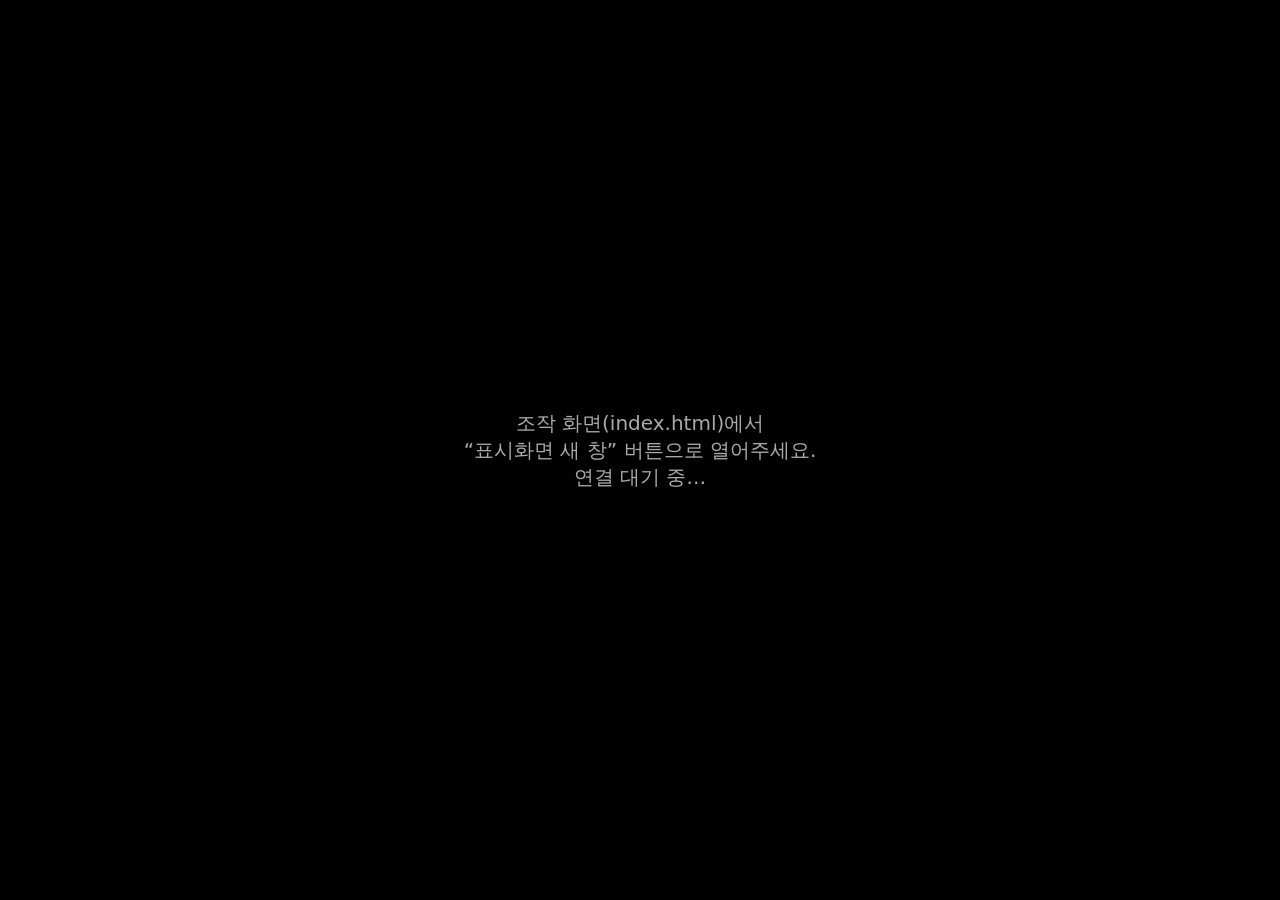
==== display.html @ 1c85a6b1 "Add files via upload" ====
<!doctype html>
<html lang="ko">
<head>
  <meta charset="utf-8">
  <meta name="viewport" content="width=device-width, initial-scale=1">
  <title>안내 화면</title>
  <link rel="stylesheet" href="css/style.css">
</head>
<body class="display-page">
  <div id="wait" class="wait">조작 화면(index.html)에서<br>“표시화면 새 창” 버튼으로 열어주세요.<br>연결 대기 중…</div>
  <div id="screen" class="screen">
    <img class="screen-img" alt="" src="">
    <div class="screen-dest"></div>
  </div>
  <script type="module" src="js/display.js"></script>
</body>
</html>
---- css/style.css ----
@font-face {
  font-family: "LcdDest";
  src: url("../assets/font/dest.ttf") format("truetype");
  font-display: block;
}

:root {
  --bg: #f4f5f7;
  --fg: #1c1f24;
  --card: #ffffff;
  --border: #d8dce2;
  --blue: #1e90ff;
  --royal: #4169e1;
  --red: #ff6a6a;
  --orange: #ff4500;
}
@media (prefers-color-scheme: dark) {
  :root {
    --bg: #14161a;
    --fg: #e8eaed;
    --card: #1e2127;
    --border: #343a44;
  }
}

* { box-sizing: border-box; }
html, body { margin: 0; height: 100%; }
body {
  background: var(--bg);
  color: var(--fg);
  font-family: "Pretendard", "Noto Sans KR", "Malgun Gothic", "Apple SD Gothic Neo", system-ui, sans-serif;
}

/* ---- 표시화면 ---- */
.screen {
  position: relative;
  width: 100%;
  aspect-ratio: 16 / 9;
  background: #000;
  overflow: hidden;
  container-type: size;
}
.screen-img {
  position: absolute;
  inset: 0;
  width: 100%;
  height: 100%;
  object-fit: fill; /* 원본처럼 화면 크기에 맞춰 늘림 */
  display: block;
}
.screen-dest {
  position: absolute;
  color: #fff;
  font-family: "LcdDest", "Malgun Gothic", sans-serif;
  font-size: calc(60 / 1080 * 100cqh);
  line-height: 1;
  white-space: nowrap;
  user-select: none;
  pointer-events: none;
}

/* ---- 조작 화면 ---- */
.app {
  max-width: 1100px;
  margin: 0 auto;
  padding: 16px;
  display: grid;
  gap: 16px;
}
.topbar {
  display: flex;
  align-items: center;
  justify-content: space-between;
  gap: 8px;
  flex-wrap: wrap;
}
.topbar h1 { font-size: 20px; margin: 0; }
.topbar .tools { display: flex; gap: 8px; flex-wrap: wrap; }

.panel {
  background: var(--card);
  border: 1px solid var(--border);
  border-radius: 12px;
  padding: 16px;
}
.panel-grid {
  display: grid;
  grid-template-columns: 1fr 1fr 1fr 1fr;
  gap: 12px;
  align-items: center;
}
.status { grid-column: 1 / 3; font-size: 18px; margin: 0; }
.status b { font-size: 22px; }
.dest { text-align: right; font-size: 20px; font-weight: 700; color: var(--blue); }

button {
  font: inherit;
  font-weight: 600;
  color: #fff;
  background: var(--blue);
  border: 0;
  border-radius: 10px;
  padding: 14px 12px;
  cursor: pointer;
  transition: filter .15s, transform .05s;
}
button:hover { filter: brightness(1.08); }
button:active { transform: scale(.98); }
button:disabled { opacity: .45; cursor: not-allowed; filter: none; }
button.royal { background: var(--royal); }
button.red { background: var(--red); }
button.stop { background: var(--orange); }
button.ghost {
  background: transparent;
  color: var(--fg);
  border: 1px solid var(--border);
  padding: 8px 12px;
  font-weight: 500;
}
.span2 { grid-column: span 2; }
.big { font-size: 20px; padding: 18px 12px; }

.hint { font-size: 13px; opacity: .75; line-height: 1.6; margin: 0; }
.hint kbd {
  border: 1px solid var(--border);
  border-bottom-width: 2px;
  border-radius: 4px;
  padding: 0 5px;
  font-size: 12px;
}
.badge {
  display: inline-block;
  font-size: 12px;
  padding: 2px 8px;
  border-radius: 999px;
  background: var(--border);
  margin-left: 6px;
}
.badge.on { background: #2ea043; color: #fff; }

@media (max-width: 640px) {
  .panel-grid { grid-template-columns: 1fr 1fr; }
  .status { grid-column: 1 / -1; }
  .dest { grid-column: 1; text-align: left; }
}

/* ---- 별도 표시화면 창 ---- */
body.display-page { background: #000; overflow: hidden; }
body.display-page .screen { width: 100vw; height: 100vh; aspect-ratio: auto; }
.wait {
  position: fixed; inset: 0;
  display: flex; align-items: center; justify-content: center;
  color: #aaa; font-size: 20px; text-align: center; padding: 24px;
  background: #000; z-index: 2;
}
.wait.hidden { display: none; }
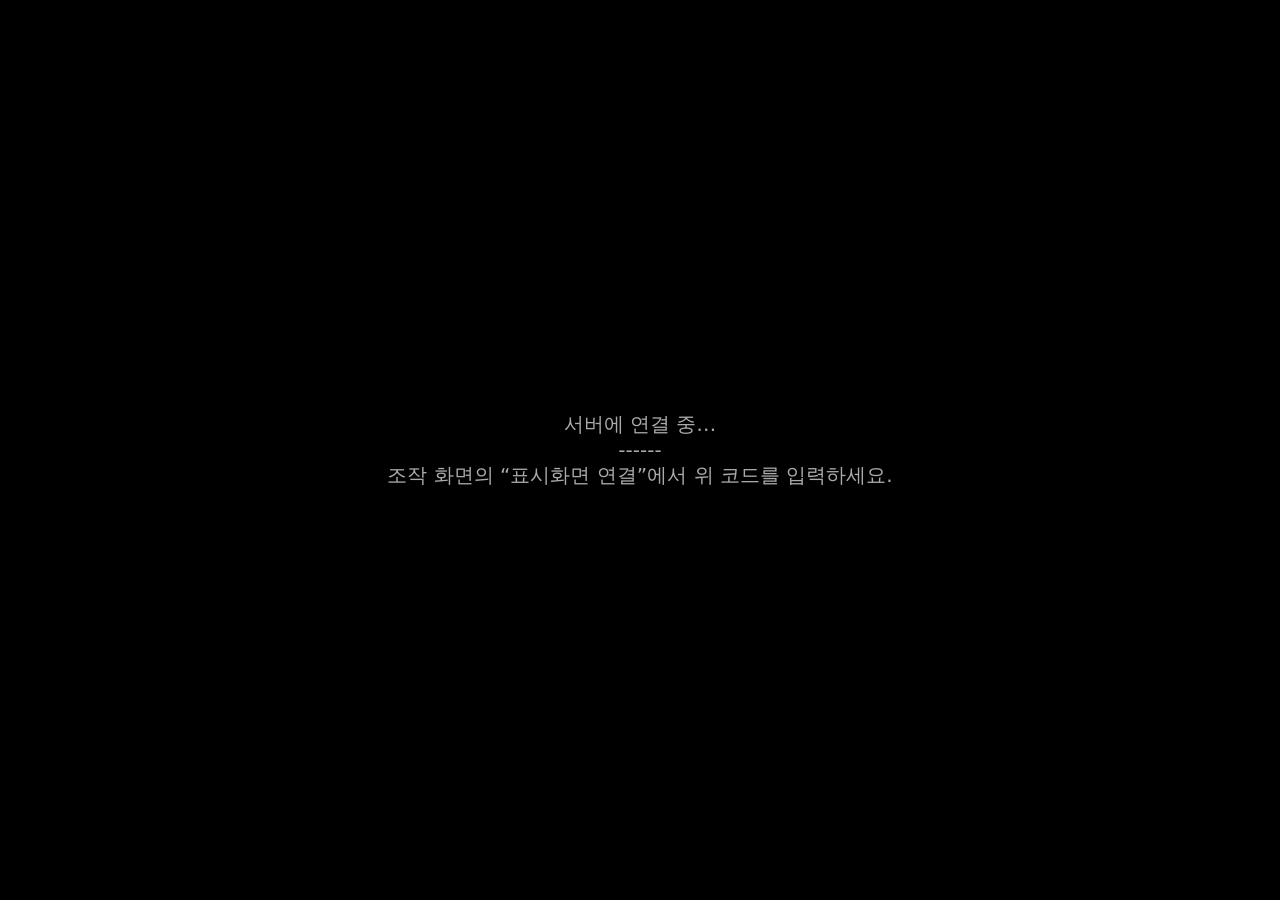
==== commit adb8b44b: "Add files via upload" ====
--- a/display.html
+++ b/display.html
@@ -7,11 +7,18 @@
   <link rel="stylesheet" href="css/style.css">
 </head>
 <body class="display-page">
-  <div id="wait" class="wait">조작 화면(index.html)에서<br>“표시화면 새 창” 버튼으로 열어주세요.<br>연결 대기 중…</div>
+  <div id="wait" class="wait">
+    <div>
+      <div id="waitMsg" class="wait-msg">서버에 연결 중…</div>
+      <div id="code" class="code">------</div>
+      <div class="wait-sub">조작 화면의 “표시화면 연결”에서 위 코드를 입력하세요.</div>
+    </div>
+  </div>
   <div id="screen" class="screen">
     <img class="screen-img" alt="" src="">
     <div class="screen-dest"></div>
   </div>
+  <script src="https://cdn.jsdelivr.net/npm/mqtt@5.10.1/dist/mqtt.min.js"></script>
   <script type="module" src="js/display.js"></script>
 </body>
 </html>
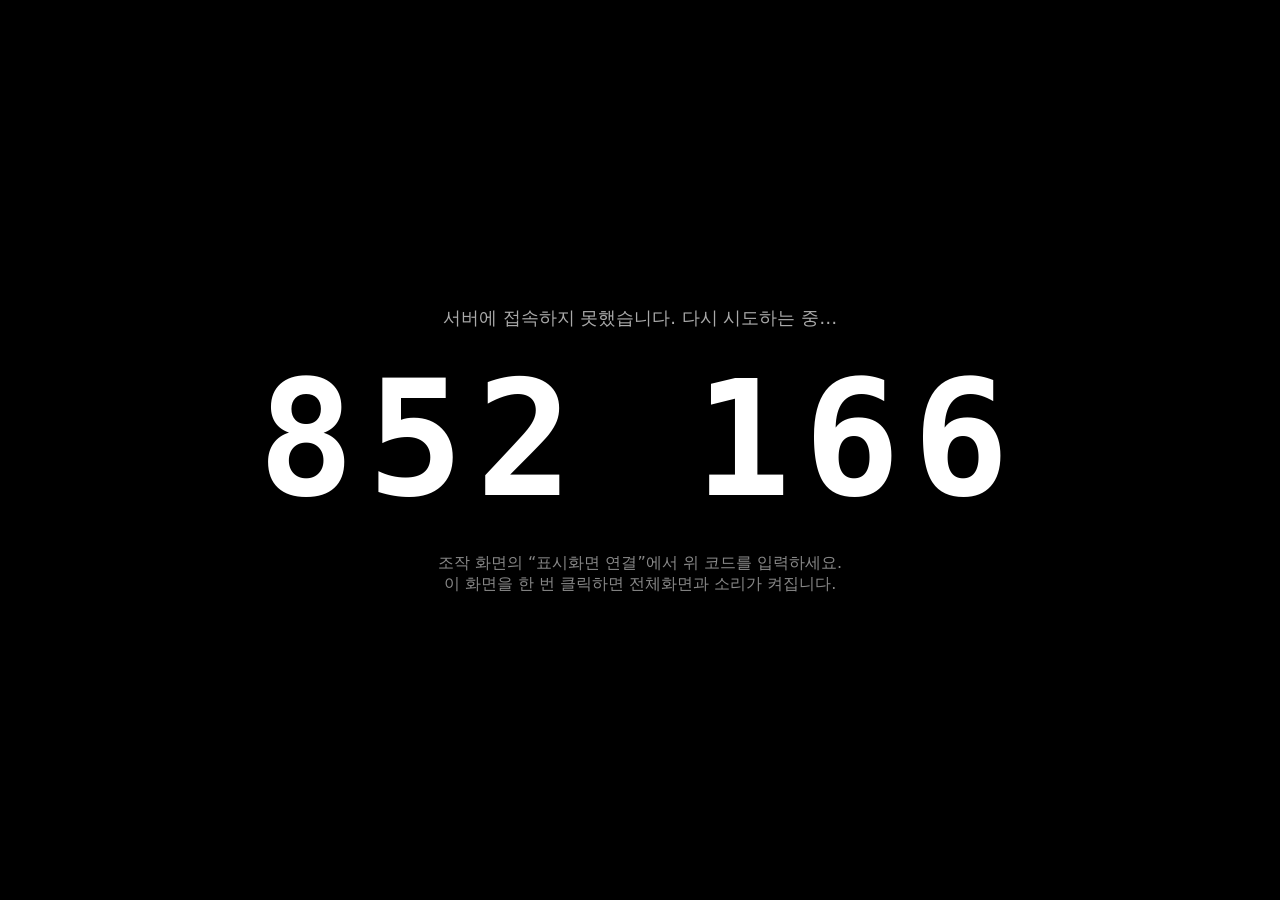
==== commit fcbff3d9: "Add files via upload" ====
--- a/display.html
+++ b/display.html
@@ -11,13 +11,14 @@
     <div>
       <div id="waitMsg" class="wait-msg">서버에 연결 중…</div>
       <div id="code" class="code">------</div>
-      <div class="wait-sub">조작 화면의 “표시화면 연결”에서 위 코드를 입력하세요.</div>
+      <div class="wait-sub">조작 화면의 “표시화면 연결”에서 위 코드를 입력하세요.<br>이 화면을 한 번 클릭하면 전체화면과 소리가 켜집니다.</div>
     </div>
   </div>
   <div id="screen" class="screen">
     <img class="screen-img" alt="" src="">
     <div class="screen-dest"></div>
   </div>
+  <div id="soundHint" style="display:none;position:fixed;left:50%;bottom:24px;transform:translateX(-50%);z-index:3;padding:10px 18px;border-radius:999px;background:rgba(0,0,0,.75);color:#fff;font-size:16px;pointer-events:none;">🔇 소리가 막혀 있습니다. 이 화면을 한 번 클릭하세요.</div>
   <script src="https://cdn.jsdelivr.net/npm/mqtt@5.10.1/dist/mqtt.min.js"></script>
   <script type="module" src="js/display.js"></script>
 </body>
--- a/css/style.css
+++ b/css/style.css
@@ -153,4 +153,51 @@
   color: #aaa; font-size: 20px; text-align: center; padding: 24px;
   background: #000; z-index: 2;
 }
+.wait-msg { font-size: 18px; margin-bottom: 16px; }
+.wait-sub { font-size: 16px; opacity: .8; margin-top: 20px; }
+.code {
+  font-family: ui-monospace, "SF Mono", Consolas, monospace;
+  font-size: clamp(48px, 14vw, 160px);
+  font-weight: 700;
+  letter-spacing: .08em;
+  color: #fff;
+  user-select: all;
+}
 .wait.hidden { display: none; }
+
+/* ---- 표시화면 연결 다이얼로그 ---- */
+.dialog {
+  width: min(92vw, 380px);
+  border: 1px solid var(--border);
+  border-radius: 14px;
+  padding: 20px;
+  background: var(--card);
+  color: var(--fg);
+}
+.dialog::backdrop { background: rgba(0, 0, 0, .5); }
+.dialog h2 { margin: 0 0 6px; font-size: 18px; }
+.dialog code { font-size: 12px; }
+.code-input {
+  width: 100%;
+  margin: 12px 0 6px;
+  padding: 12px;
+  font: 700 32px ui-monospace, "SF Mono", Consolas, monospace;
+  letter-spacing: .3em;
+  text-align: center;
+  color: var(--fg);
+  background: var(--bg);
+  border: 1px solid var(--border);
+  border-radius: 10px;
+}
+.code-input:focus { outline: 2px solid var(--blue); border-color: transparent; }
+.link-msg { min-height: 1.4em; margin: 4px 0 8px; font-size: 14px; }
+.link-msg.err { color: #e5484d; }
+.link-list { list-style: none; margin: 0 0 12px; padding: 0; display: grid; gap: 6px; }
+.link-list li {
+  display: flex; align-items: center; justify-content: space-between;
+  padding: 6px 10px; border: 1px solid var(--border); border-radius: 8px;
+  font-family: ui-monospace, Consolas, monospace; letter-spacing: .1em;
+}
+.link-list button { padding: 4px 10px; font-size: 13px; }
+.dialog-actions { display: flex; justify-content: flex-end; gap: 8px; }
+.dialog-actions button { padding: 10px 18px; }
